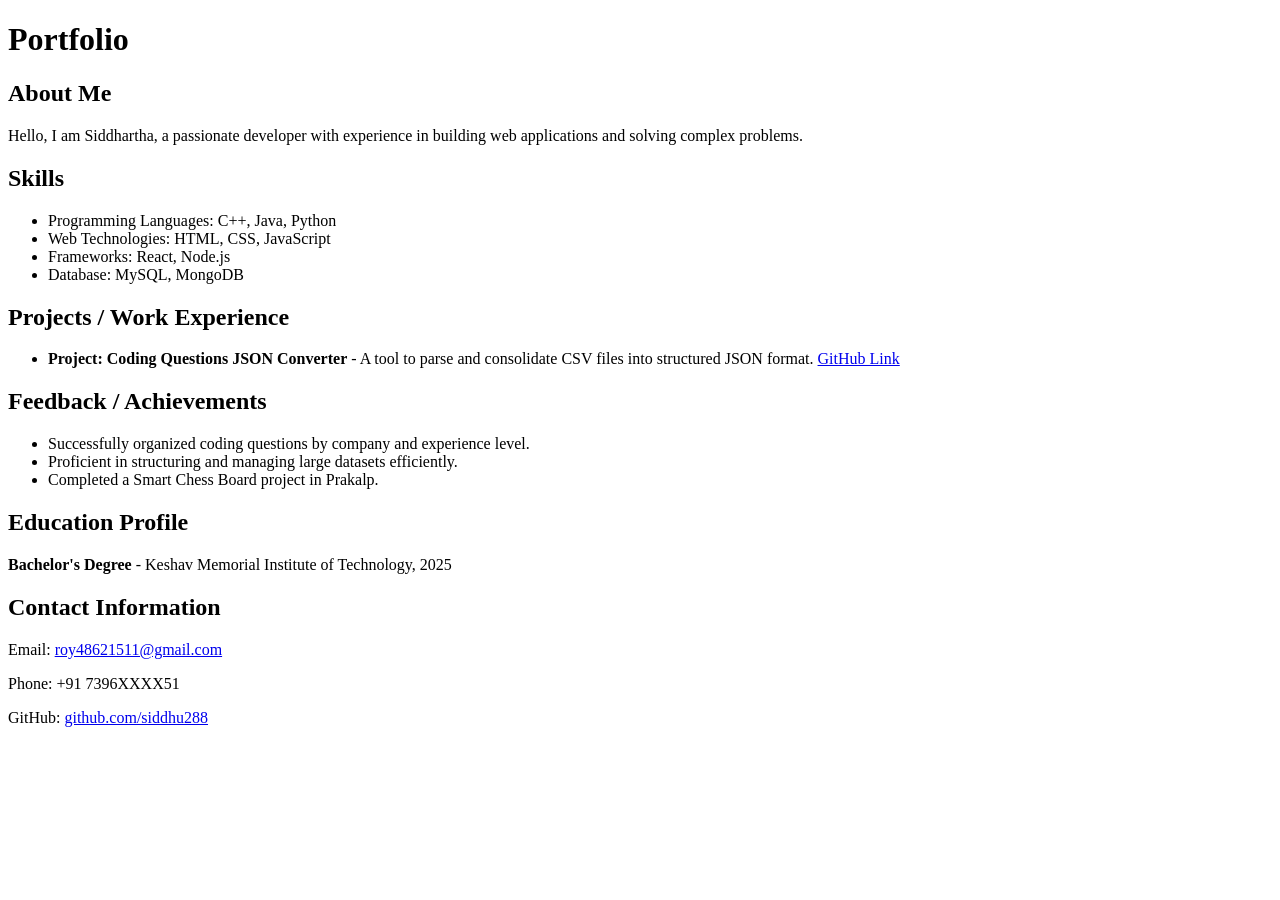
==== portfolioExternal.html @ 654ca7db "first commit" ====
<!DOCTYPE html>
<html>
<head>
    <title>My Portfolio</title>
</head>
<body>
    <h1>Portfolio</h1>
    <h2>About Me</h2>
    <p>Hello, I am Siddhartha, a passionate developer with experience in building web applications and solving complex problems.</p>

    <h2>Skills</h2>
    <ul>
        <li>Programming Languages: C++, Java, Python</li>
        <li>Web Technologies: HTML, CSS, JavaScript</li>
        <li>Frameworks: React, Node.js</li>
        <li>Database: MySQL, MongoDB</li>
    </ul>

    <h2>Projects / Work Experience</h2>
    <ul>
        <li>
            <strong>Project: Coding Questions JSON Converter</strong> - A tool to parse and consolidate CSV files into structured JSON format. 
            <a href="https://github.com/yourusername/project1">GitHub Link</a>
        </li>
    </ul>

    <h2>Feedback / Achievements</h2>
    <ul>
        <li>Successfully organized coding questions by company and experience level.</li>
        <li>Proficient in structuring and managing large datasets efficiently.</li>
        <li>Completed a Smart Chess Board project in Prakalp.</li>
    </ul>

    <h2>Education Profile</h2>
    <p><strong>Bachelor's Degree</strong> - Keshav Memorial Institute of Technology, 2025</p>

    <h2>Contact Information</h2>
    <p>Email: <a href="mailto:roy48621511@gmail.com">roy48621511@gmail.com</a></p>
    <p>Phone: +91 7396XXXX51</p>
    <p>GitHub: <a href="https://github.com/siddhu288">github.com/siddhu288</a></p>

</body>
</html>
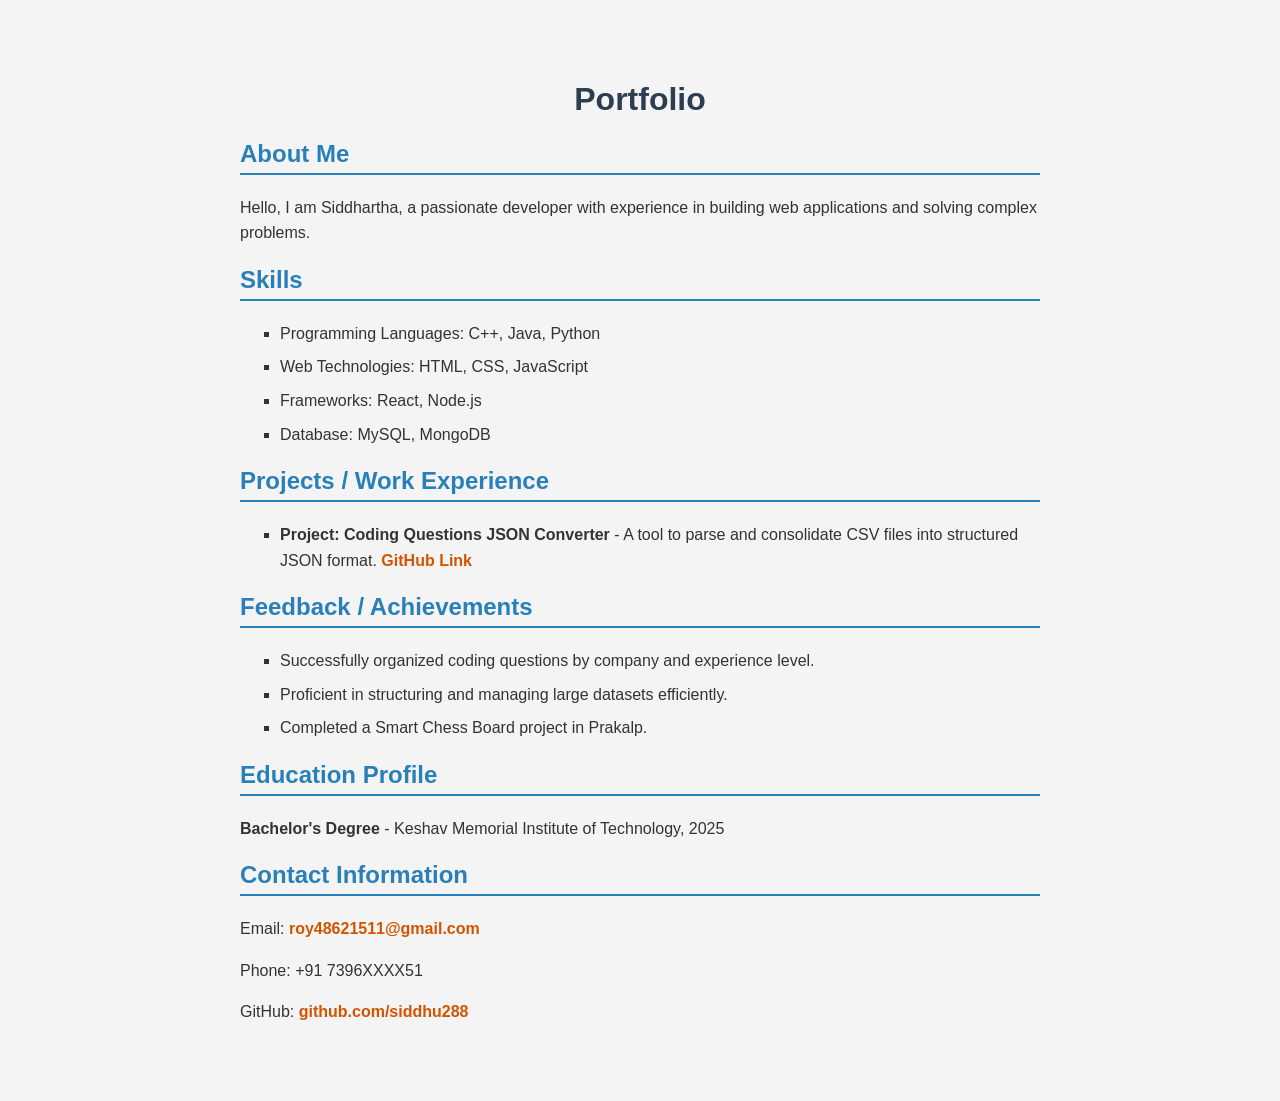
==== commit 4e971bbf: "portfolio page" ====
--- a/portfolioExternal.html
+++ b/portfolioExternal.html
@@ -1,7 +1,9 @@
 <!DOCTYPE html>
 <html>
 <head>
+    <meta charset="UTF-8">
     <title>My Portfolio</title>
+    <link rel="stylesheet" href="portfolio.css">
 </head>
 <body>
     <h1>Portfolio</h1>
--- a/portfolio.css
+++ b/portfolio.css
@@ -0,0 +1,48 @@
+body {
+    font-family: Arial, sans-serif;
+    max-width: 800px;
+    margin: 40px auto;
+    padding: 20px;
+    background-color: #f4f4f4;
+    color: #333;
+}
+
+h1 {
+    text-align: center;
+    color: #2c3e50;
+}
+
+h2 {
+    color: #2980b9;
+    border-bottom: 2px solid #2980b9;
+    padding-bottom: 5px;
+}
+
+p, ul {
+    line-height: 1.6;
+}
+
+ul {
+    list-style-type: square;
+}
+
+li {
+    margin-bottom: 8px;
+}
+
+a {
+    color: #d35400;
+    text-decoration: none;
+    font-weight: bold;
+}
+
+a:hover {
+    text-decoration: underline;
+}
+
+.contact-info {
+    background: #e0e0e0;
+    padding: 10px;
+    border-radius: 5px;
+    margin-top: 10px;
+}
